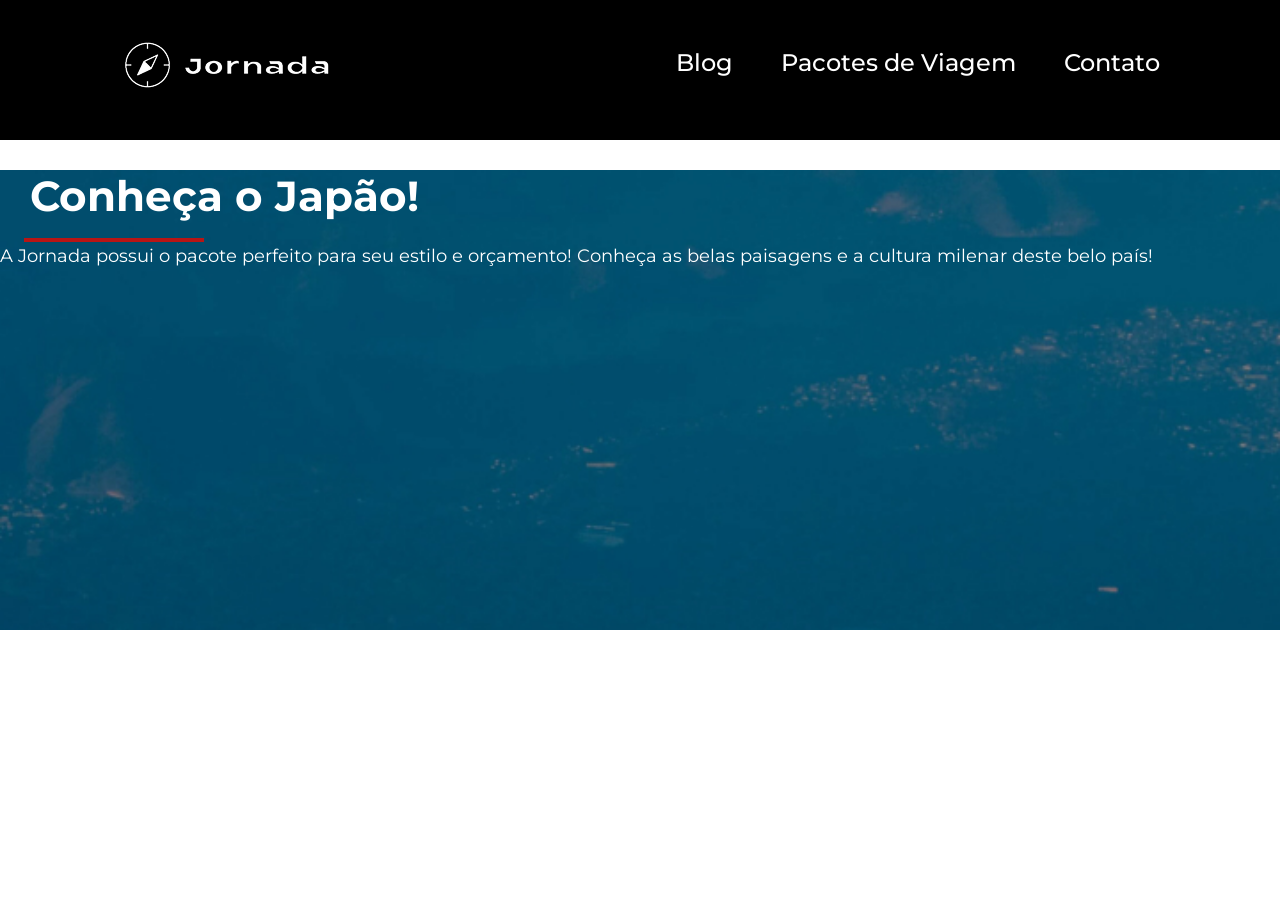
==== pacotes.html @ 4e8aceab "Adiciona header e footer" ====
<!DOCTYPE html>
<html lang="pt-br">

<head>
    <meta charset="UTF-8">
    <meta name="viewport" content="width=device-width, initial-scale=1.0">
    <link rel="icon" href="img/favico-branco.svg" type="xml/svg">
    <link rel="stylesheet" href="css/style.css">
    <title>Jornada - Pacotes de Viagem</title>
</head>

<body>
    <header>
        <a class="logo" href="index.html" title="voltar para a pagina inicial">
            <img src="img/logo-preto.png" alt="Logo da Jornada" />
        </a>
        <div class="navigation-menu">
            <label for="menu">
                <img src="img/menu.png" alt="menu" />
            </label>
            <input type="checkbox" id="menu" hidden />
            <nav>
                <ul class="list-link">
                    <li>
                        <a href="blog.html" title="Acessar Blog" target="_blank">Blog</a>
                    </li>
                    <li>
                        <a href="pacotes.html" title="Acessar Pacotes de Viagem" target="_blank">Pacotes de Viagem</a>
                    </li>
                    <li>
                        <a href="contato.html" title="Acessar Contato" target="_blank">Contato</a>
                    </li>
                </ul>
            </nav>
        </div>
    </header>
    <section class="hero">
        <div class="package-hero-img">
            <div class="section-title">
                <h1 class="package-title-hero">Conheça o Japão!</h1>
            </div>
            <hr class="section-line">
            <p class="package-text-hero">
                A Jornada possui o pacote perfeito para seu estilo e orçamento! Conheça as belas paisagens e a cultura
                milenar deste belo país!
            </p>
        </div>

    </section>
</body>

</html>
---- css/style.css ----
@import url(global.css);
@import url(header.css);
@import url(hero.css);
@import url(offers.css);
@import url(categories.css);
@import url(destination.css);
@import url(payment.css);
@import url(feedbacks.css);
@import url(footer-hero.css);
@import url(footer.css);
@import url(pacotes-viagem-header.css);
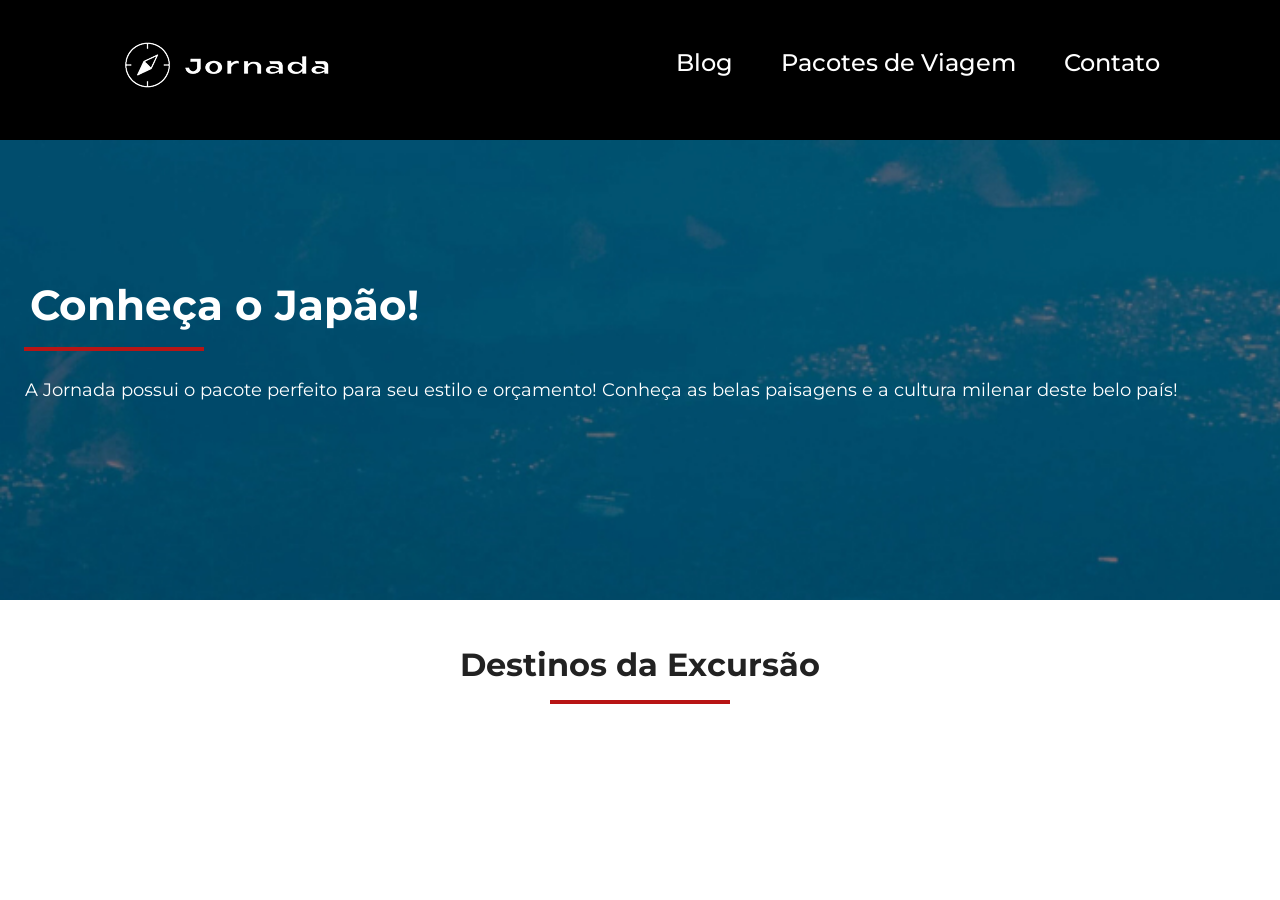
==== commit d72fe1ba: "Finaliza o header e hero do menu pacotes de viagem" ====
--- a/pacotes.html
+++ b/pacotes.html
@@ -45,7 +45,14 @@
                 milenar deste belo país!
             </p>
         </div>
+    </section>
 
+    <section>
+        <div class="section-title">
+            <h2>Destinos da Excursão</h2>
+            <hr>
+        </div>
+        <div></div>
     </section>
 </body>
 
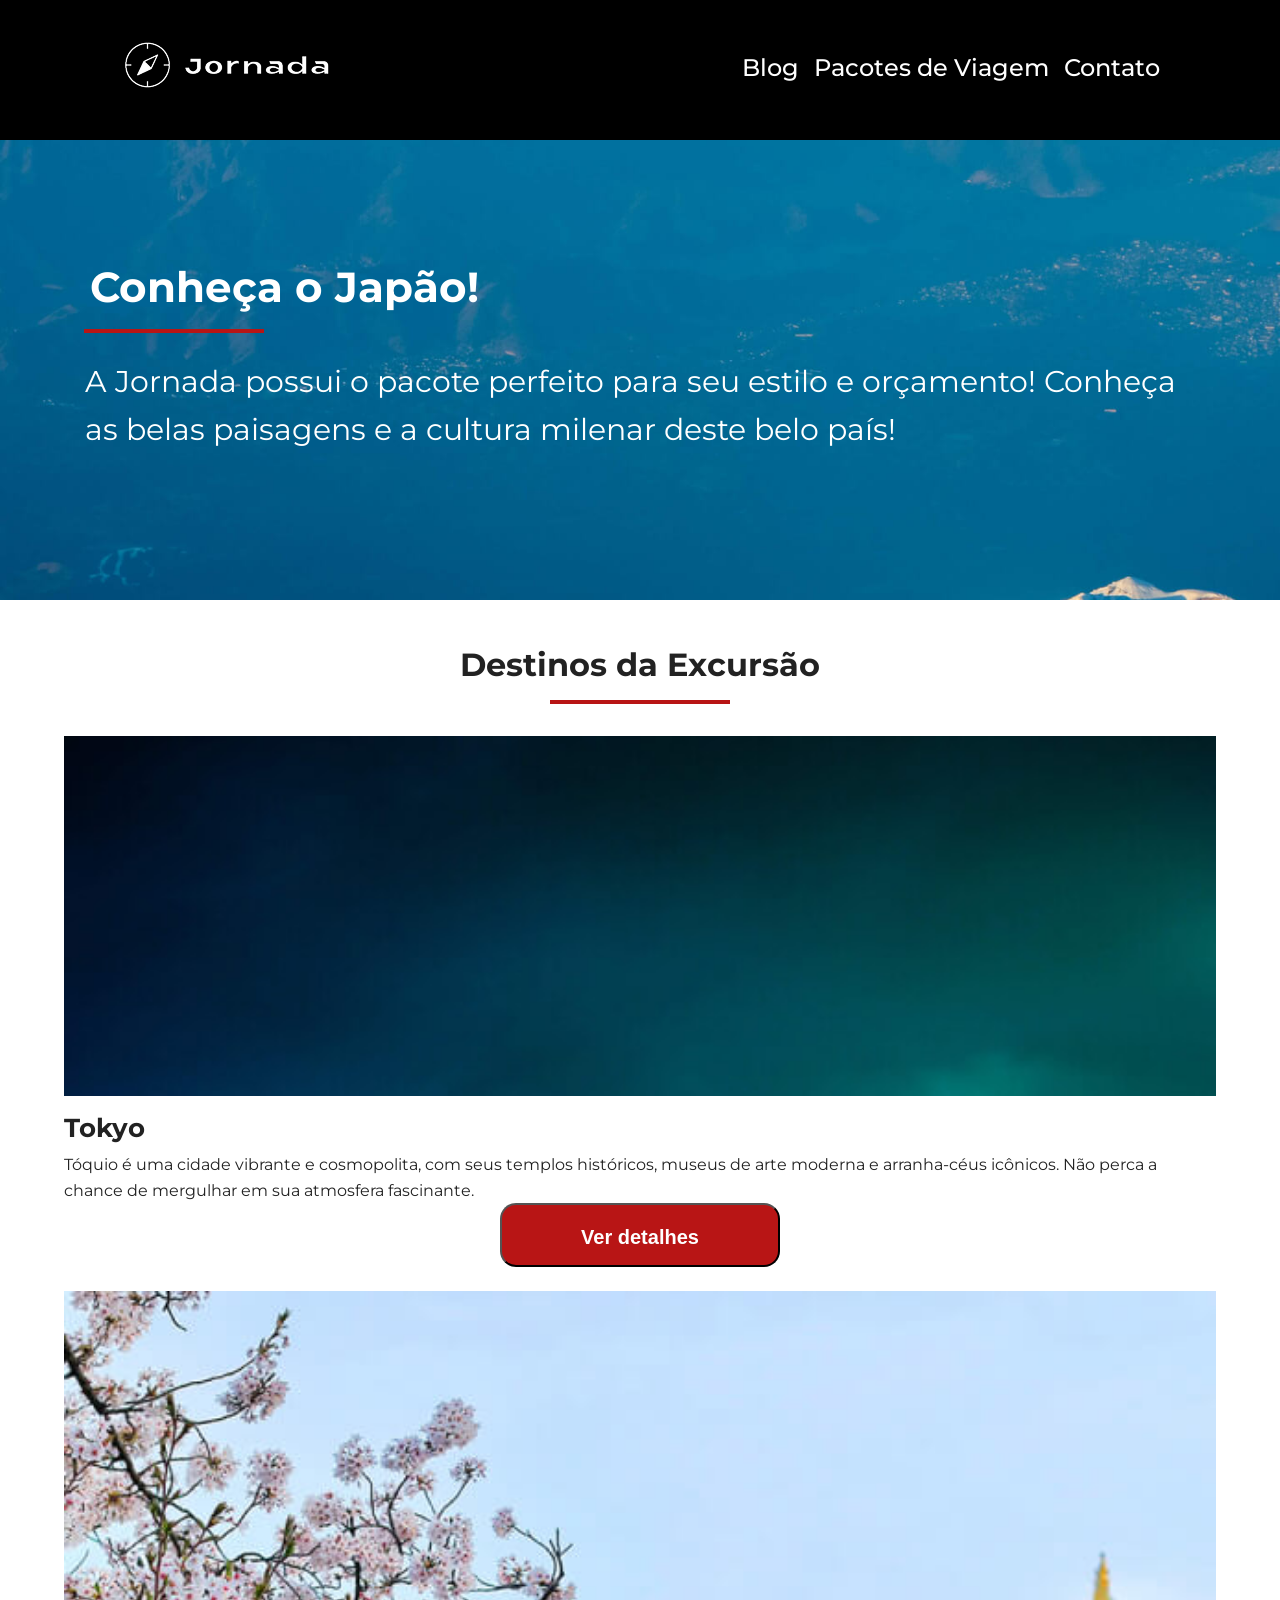
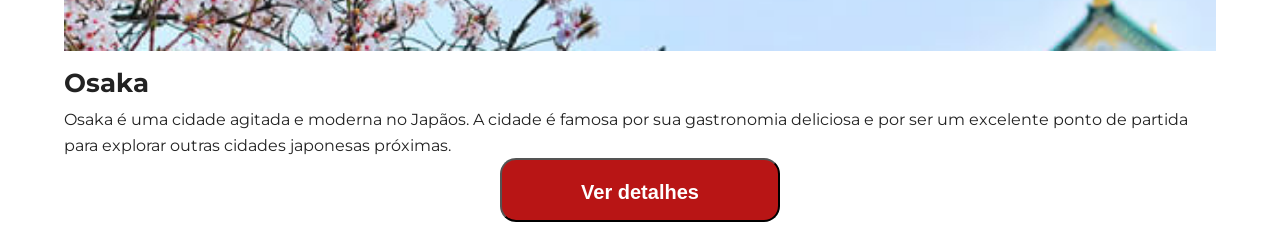
==== commit 413838bf: "Adiciona campo de destinos do menu pacotes de viagem" ====
--- a/pacotes.html
+++ b/pacotes.html
@@ -51,8 +51,20 @@
         <div class="section-title">
             <h2>Destinos da Excursão</h2>
             <hr>
+            <div class="tokyo-destination"></div>
         </div>
-        <div></div>
+        <div>
+            <h2 class="title-destination">Tokyo</h2>
+            <p class="text-destination">Tóquio é uma cidade vibrante e cosmopolita, com seus templos históricos, museus de arte moderna e
+                arranha-céus icônicos. Não perca a chance de mergulhar em sua atmosfera fascinante.</p>
+            <button class="button-destination">Ver detalhes</button>
+        </div>
+        <div>
+            <div class="osaka-destination"></div>
+            <h2 class="title-destination">Osaka</h2>
+            <p class="text-destination">Osaka é uma cidade agitada e moderna no Japãos. A cidade é famosa por sua gastronomia deliciosa e por ser um excelente ponto de partida para explorar outras cidades japonesas próximas.</p>
+            <button class="button-destination">Ver detalhes</button>
+        </div>
     </section>
 </body>
 
--- a/css/style.css
+++ b/css/style.css
@@ -8,4 +8,5 @@
 @import url(feedbacks.css);
 @import url(footer-hero.css);
 @import url(footer.css);
-@import url(pacotes-viagem-header.css);+@import url(pacotes-viagem-header.css);
+@import url(pacotes-de-viagem-destinations.css);
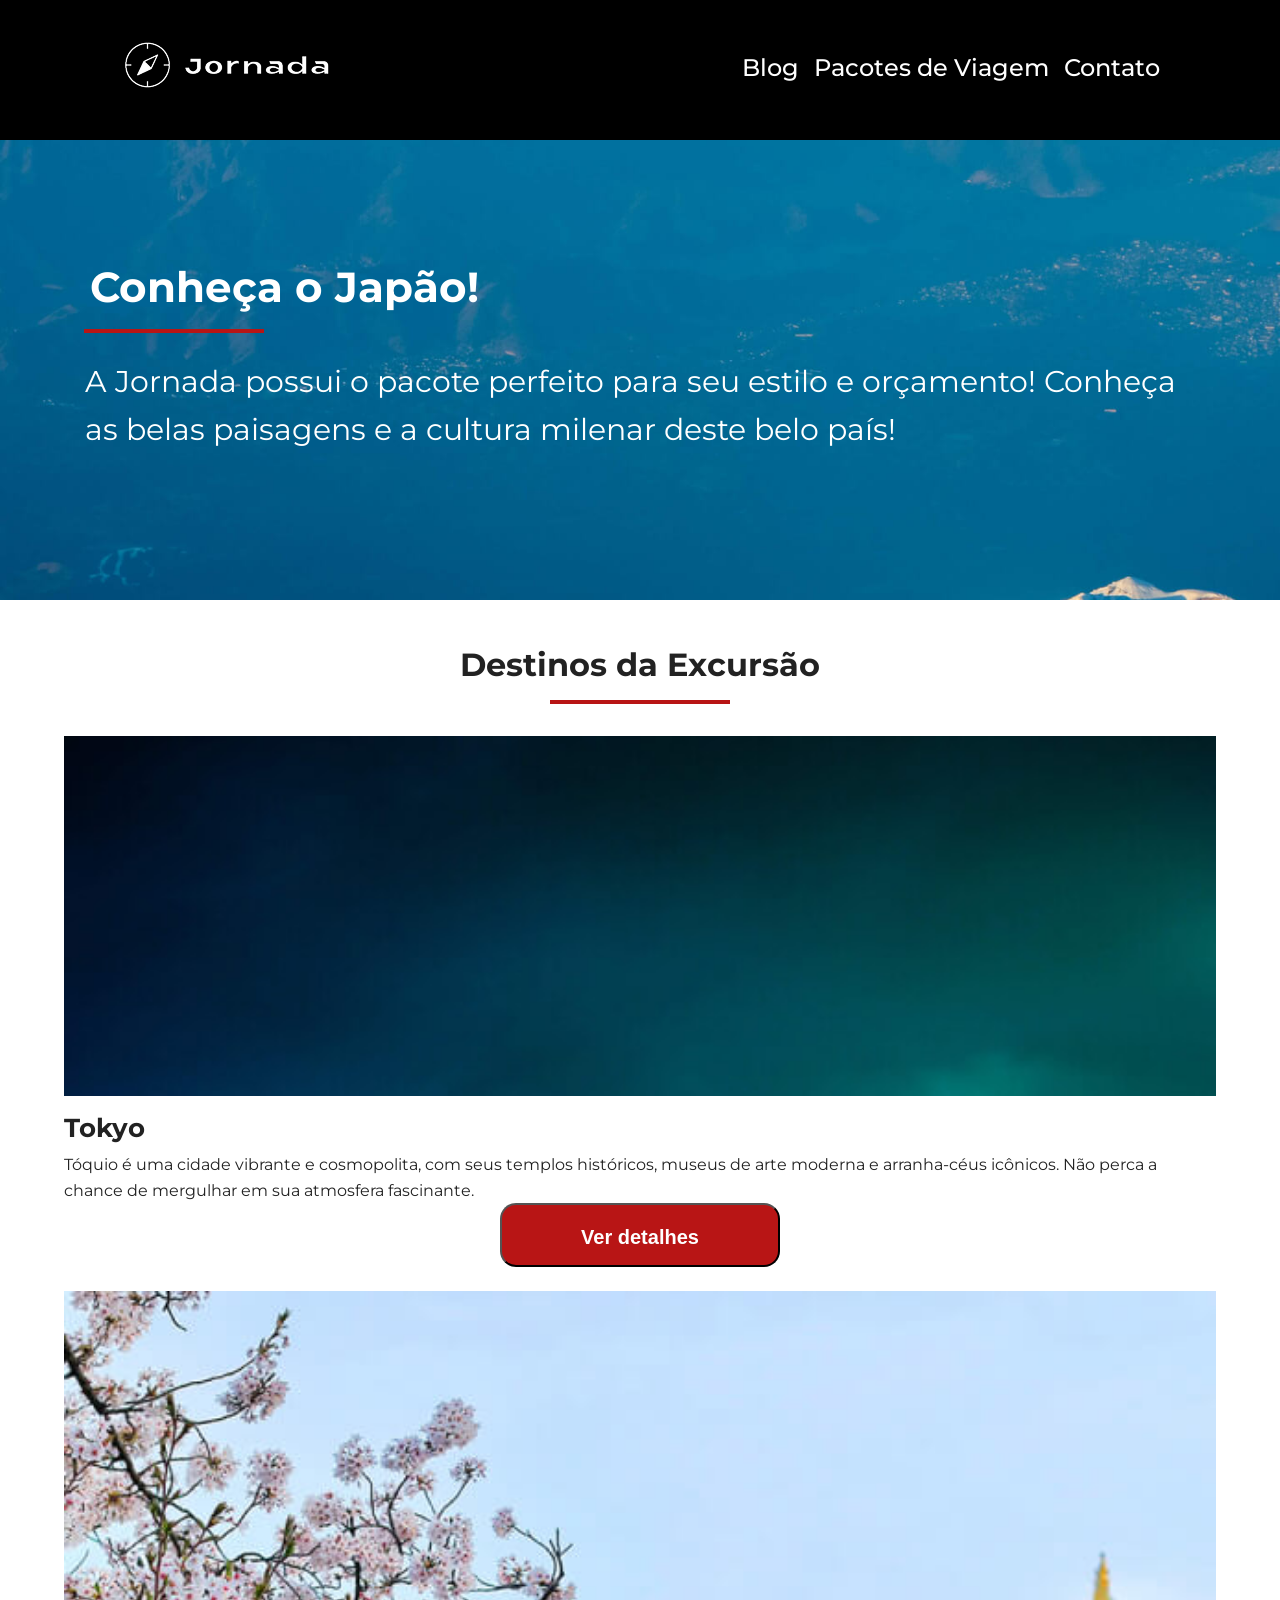
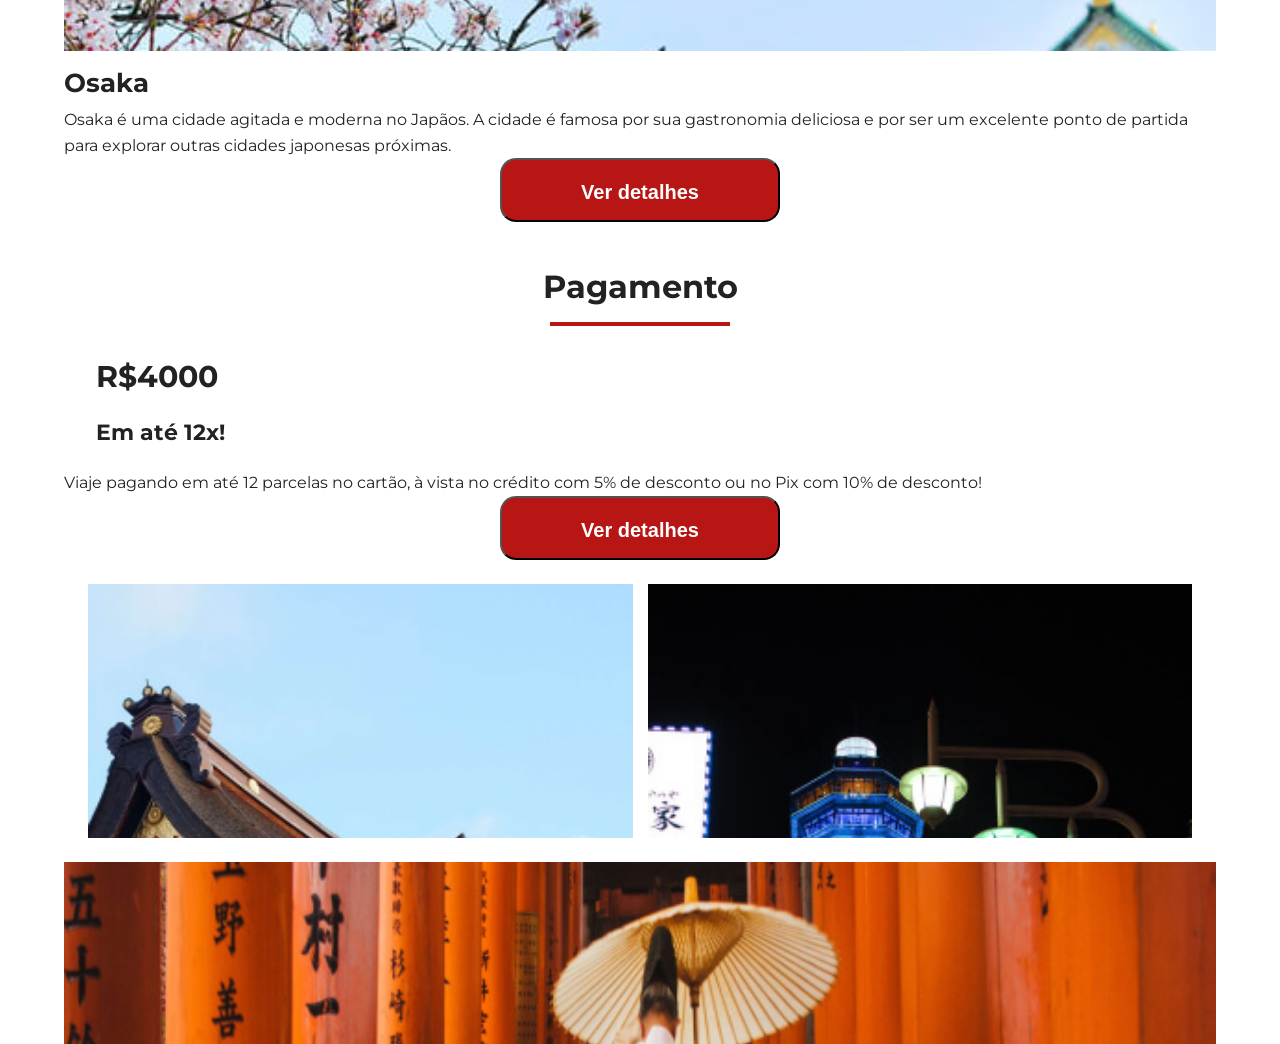
==== commit d5bdb90c: "Adiciona campo de pagamento do menu de pacotes de viagem" ====
--- a/pacotes.html
+++ b/pacotes.html
@@ -55,16 +55,43 @@
         </div>
         <div>
             <h2 class="title-destination">Tokyo</h2>
-            <p class="text-destination">Tóquio é uma cidade vibrante e cosmopolita, com seus templos históricos, museus de arte moderna e
+            <p class="text-destination">Tóquio é uma cidade vibrante e cosmopolita, com seus templos históricos, museus
+                de arte moderna e
                 arranha-céus icônicos. Não perca a chance de mergulhar em sua atmosfera fascinante.</p>
             <button class="button-destination">Ver detalhes</button>
         </div>
         <div>
             <div class="osaka-destination"></div>
             <h2 class="title-destination">Osaka</h2>
-            <p class="text-destination">Osaka é uma cidade agitada e moderna no Japãos. A cidade é famosa por sua gastronomia deliciosa e por ser um excelente ponto de partida para explorar outras cidades japonesas próximas.</p>
+            <p class="text-destination">Osaka é uma cidade agitada e moderna no Japãos. A cidade é famosa por sua
+                gastronomia deliciosa e por ser um excelente ponto de partida para explorar outras cidades japonesas
+                próximas.</p>
             <button class="button-destination">Ver detalhes</button>
         </div>
+    </section>
+
+    <section>
+        <div class="section-title">
+            <h2>Pagamento</h2>
+            <hr>
+            <p class="price">R$4000</p>
+        </div>
+        <div>
+            <h5 class="price-details">Em até 12x!</h5>
+            <p class="text-destination">Viaje pagando em até 12 parcelas no cartão, à vista no crédito com 5% de
+                desconto ou no Pix com 10% de desconto! </p>
+            <button class="button-destination">Ver detalhes</button>
+        </div>
+    </section>
+
+    <section>
+        <article class="img-payment">
+            <div class="img-payment1"></div>
+            <div class="img-payment2"></div>
+        </article>
+        <article class="img-trip">
+            <div class="img-payment3"></div>
+        </article>
     </section>
 </body>
 
--- a/css/style.css
+++ b/css/style.css
@@ -9,4 +9,5 @@
 @import url(footer-hero.css);
 @import url(footer.css);
 @import url(pacotes-viagem-header.css);
-@import url(pacotes-de-viagem-destinations.css);+@import url(pacotes-de-viagem-destinations.css);
+@import url(pacotes-de-viagem-payments.css);
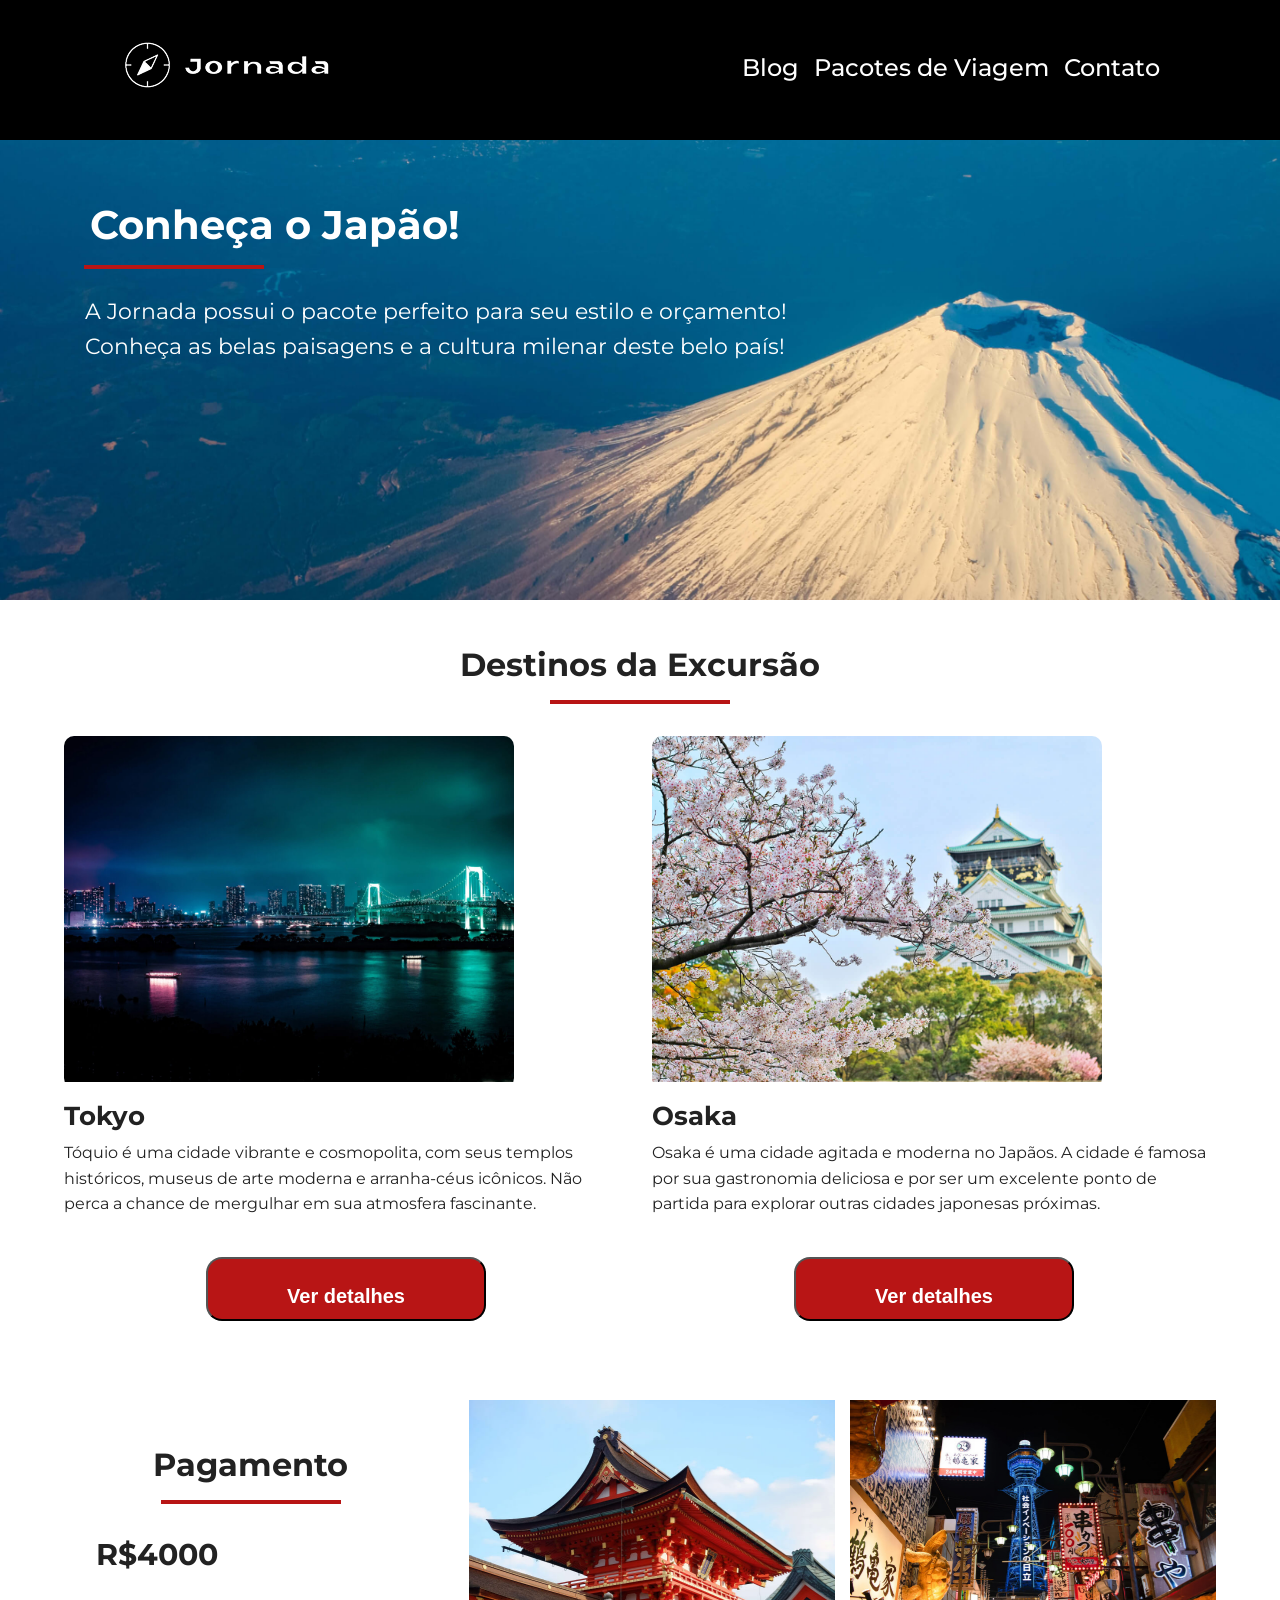
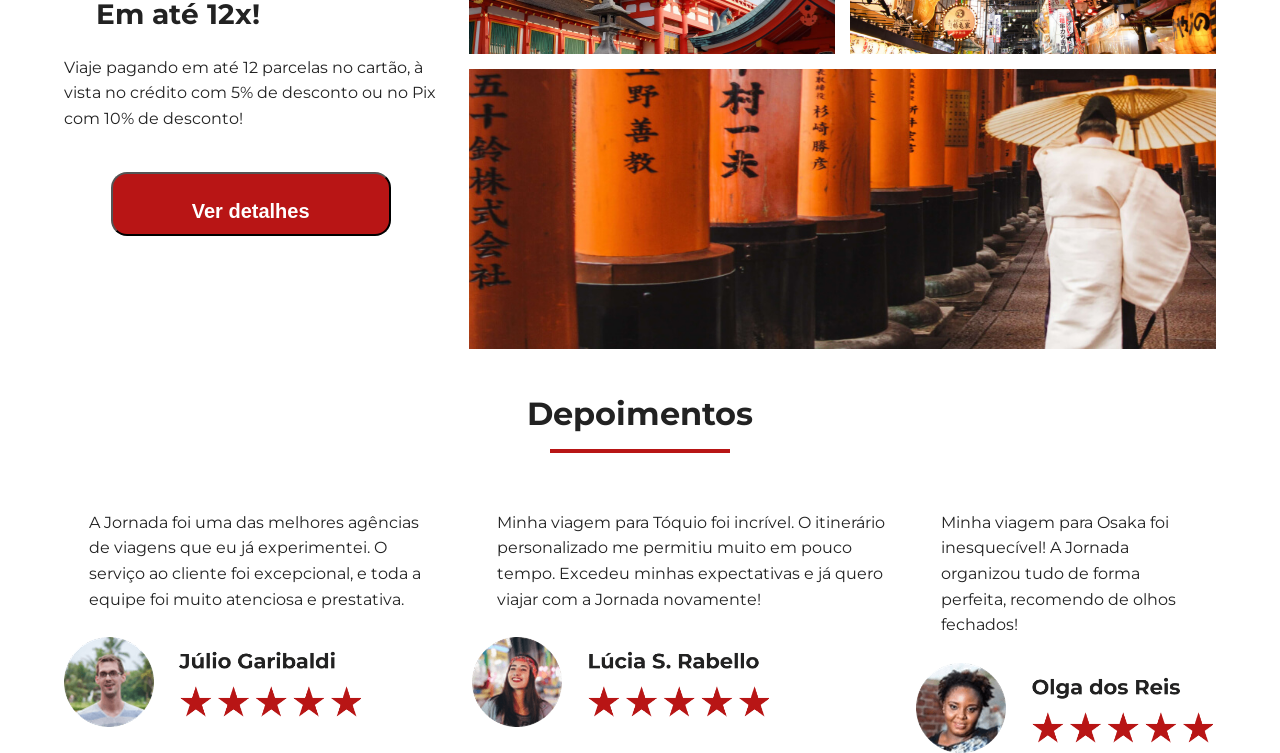
==== commit bf54235d: "Adiciona campo de Depoimentos" ====
--- a/pacotes.html
+++ b/pacotes.html
@@ -39,11 +39,14 @@
             <div class="section-title">
                 <h1 class="package-title-hero">Conheça o Japão!</h1>
             </div>
-            <hr class="section-line">
-            <p class="package-text-hero">
-                A Jornada possui o pacote perfeito para seu estilo e orçamento! Conheça as belas paisagens e a cultura
-                milenar deste belo país!
-            </p>
+            <div class="hero-container">
+                <hr class="section-line">
+                <p class="package-text-hero">
+                    A Jornada possui o pacote perfeito para seu estilo e orçamento! Conheça as belas paisagens e a
+                    cultura
+                    milenar deste belo país!
+                </p>
+            </div>
         </div>
     </section>
 
@@ -51,47 +54,85 @@
         <div class="section-title">
             <h2>Destinos da Excursão</h2>
             <hr>
-            <div class="tokyo-destination"></div>
         </div>
-        <div>
-            <h2 class="title-destination">Tokyo</h2>
-            <p class="text-destination">Tóquio é uma cidade vibrante e cosmopolita, com seus templos históricos, museus
-                de arte moderna e
-                arranha-céus icônicos. Não perca a chance de mergulhar em sua atmosfera fascinante.</p>
-            <button class="button-destination">Ver detalhes</button>
+        <div class="container-destination">
+            <div class="destination-item">
+                <div class="destination-img-tokyo"></div>
+                <h2 class="title-destination">Tokyo</h2>
+                <p class="text-destination">Tóquio é uma cidade vibrante e cosmopolita, com seus templos históricos,
+                    museus de arte moderna e arranha-céus icônicos. Não perca a chance de mergulhar em sua atmosfera
+                    fascinante.</p>
+                <button class="button-destination">Ver detalhes</button>
+            </div>
+            <div class="destination-item">
+                <div class="destination-img-osaka"></div>
+                <h2 class="title-destination">Osaka</h2>
+                <p class="text-destination">Osaka é uma cidade agitada e moderna no Japãos. A cidade é famosa por sua
+                    gastronomia deliciosa e por ser um excelente ponto de partida para explorar outras cidades japonesas
+                    próximas.</p>
+                <button class="button-destination">Ver detalhes</button>
+            </div>
         </div>
-        <div>
-            <div class="osaka-destination"></div>
-            <h2 class="title-destination">Osaka</h2>
-            <p class="text-destination">Osaka é uma cidade agitada e moderna no Japãos. A cidade é famosa por sua
-                gastronomia deliciosa e por ser um excelente ponto de partida para explorar outras cidades japonesas
-                próximas.</p>
-            <button class="button-destination">Ver detalhes</button>
+    </section>
+
+    <section>
+        <!-- Wrapper que cria as duas colunas no tablet -->
+        <div class="payment-layout">
+
+            <!-- Coluna esquerda: texto -->
+            <div class="payment-info">
+                <div class="section-title">
+                    <h2>Pagamento</h2>
+                    <hr>
+                    <p class="price">R$4000</p>
+                </div>
+                <div>
+                    <h5 class="price-details">Em até 12x!</h5>
+                    <p class="text-destination">Viaje pagando em até 12 parcelas no cartão, à vista no crédito com 5% de
+                        desconto ou no Pix com 10% de desconto!</p>
+                    <button class="button-destination">Ver detalhes</button>
+                </div>
+            </div>
+
+            <div class="payment-images">
+                <article class="img-payment">
+                    <div class="img-payment1"></div>
+                    <div class="img-payment2"></div>
+                </article>
+                <article class="img-trip">
+                    <div class="img-payment3"></div>
+                </article>
+            </div>
+
         </div>
     </section>
 
     <section>
         <div class="section-title">
-            <h2>Pagamento</h2>
+            <h2>Depoimentos</h2>
             <hr>
-            <p class="price">R$4000</p>
         </div>
-        <div>
-            <h5 class="price-details">Em até 12x!</h5>
-            <p class="text-destination">Viaje pagando em até 12 parcelas no cartão, à vista no crédito com 5% de
-                desconto ou no Pix com 10% de desconto! </p>
-            <button class="button-destination">Ver detalhes</button>
+        <div class="container-feedback">
+            <div class="container-image">
+                <p class="package-text-feedback">A Jornada foi uma das melhores agências de viagens que eu já
+                    experimentei.
+                    O serviço ao cliente foi excepcional, e toda a equipe foi muito atenciosa e prestativa.</p>
+                <div class="img-julio"></div>
+            </div>
+            <div class="container-image">
+                <p class="package-text-feedback">Minha viagem para Tóquio foi incrível. O itinerário personalizado me
+                    permitiu muito em pouco tempo. Excedeu minhas expectativas e já quero viajar com a Jornada
+                    novamente!
+                </p>
+                <div class="img-lucia"></div>
+            </div>
+            <div class="container-image">
+                <p class="package-text-feedback">Minha viagem para Osaka foi inesquecível! A Jornada organizou tudo de
+                    forma
+                    perfeita, recomendo de olhos fechados!</p>
+                <div class="img-olga"></div>
+            </div>
         </div>
-    </section>
-
-    <section>
-        <article class="img-payment">
-            <div class="img-payment1"></div>
-            <div class="img-payment2"></div>
-        </article>
-        <article class="img-trip">
-            <div class="img-payment3"></div>
-        </article>
     </section>
 </body>
 
--- a/css/style.css
+++ b/css/style.css
@@ -10,4 +10,5 @@
 @import url(footer.css);
 @import url(pacotes-viagem-header.css);
 @import url(pacotes-de-viagem-destinations.css);
-@import url(pacotes-de-viagem-payments.css);+@import url(pacotes-de-viagem-payments.css);
+@import url(package-feedback.css);
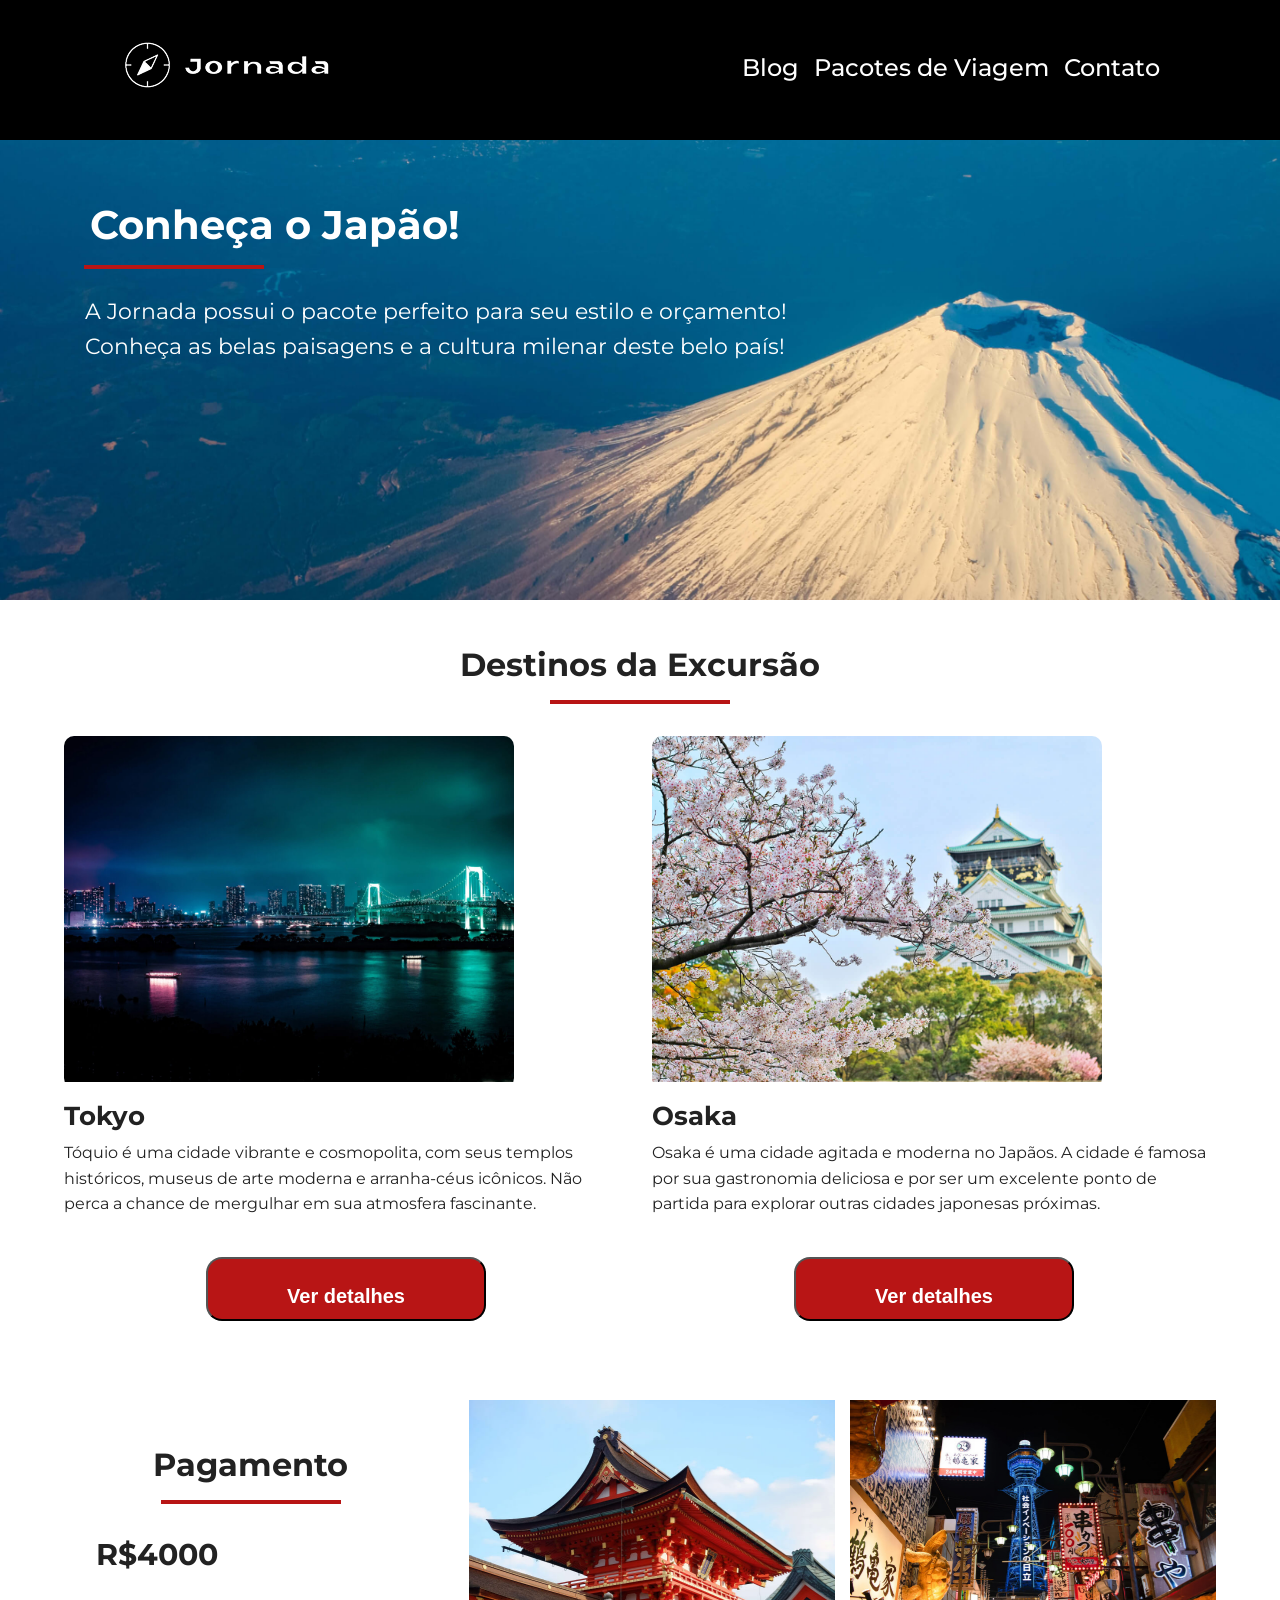
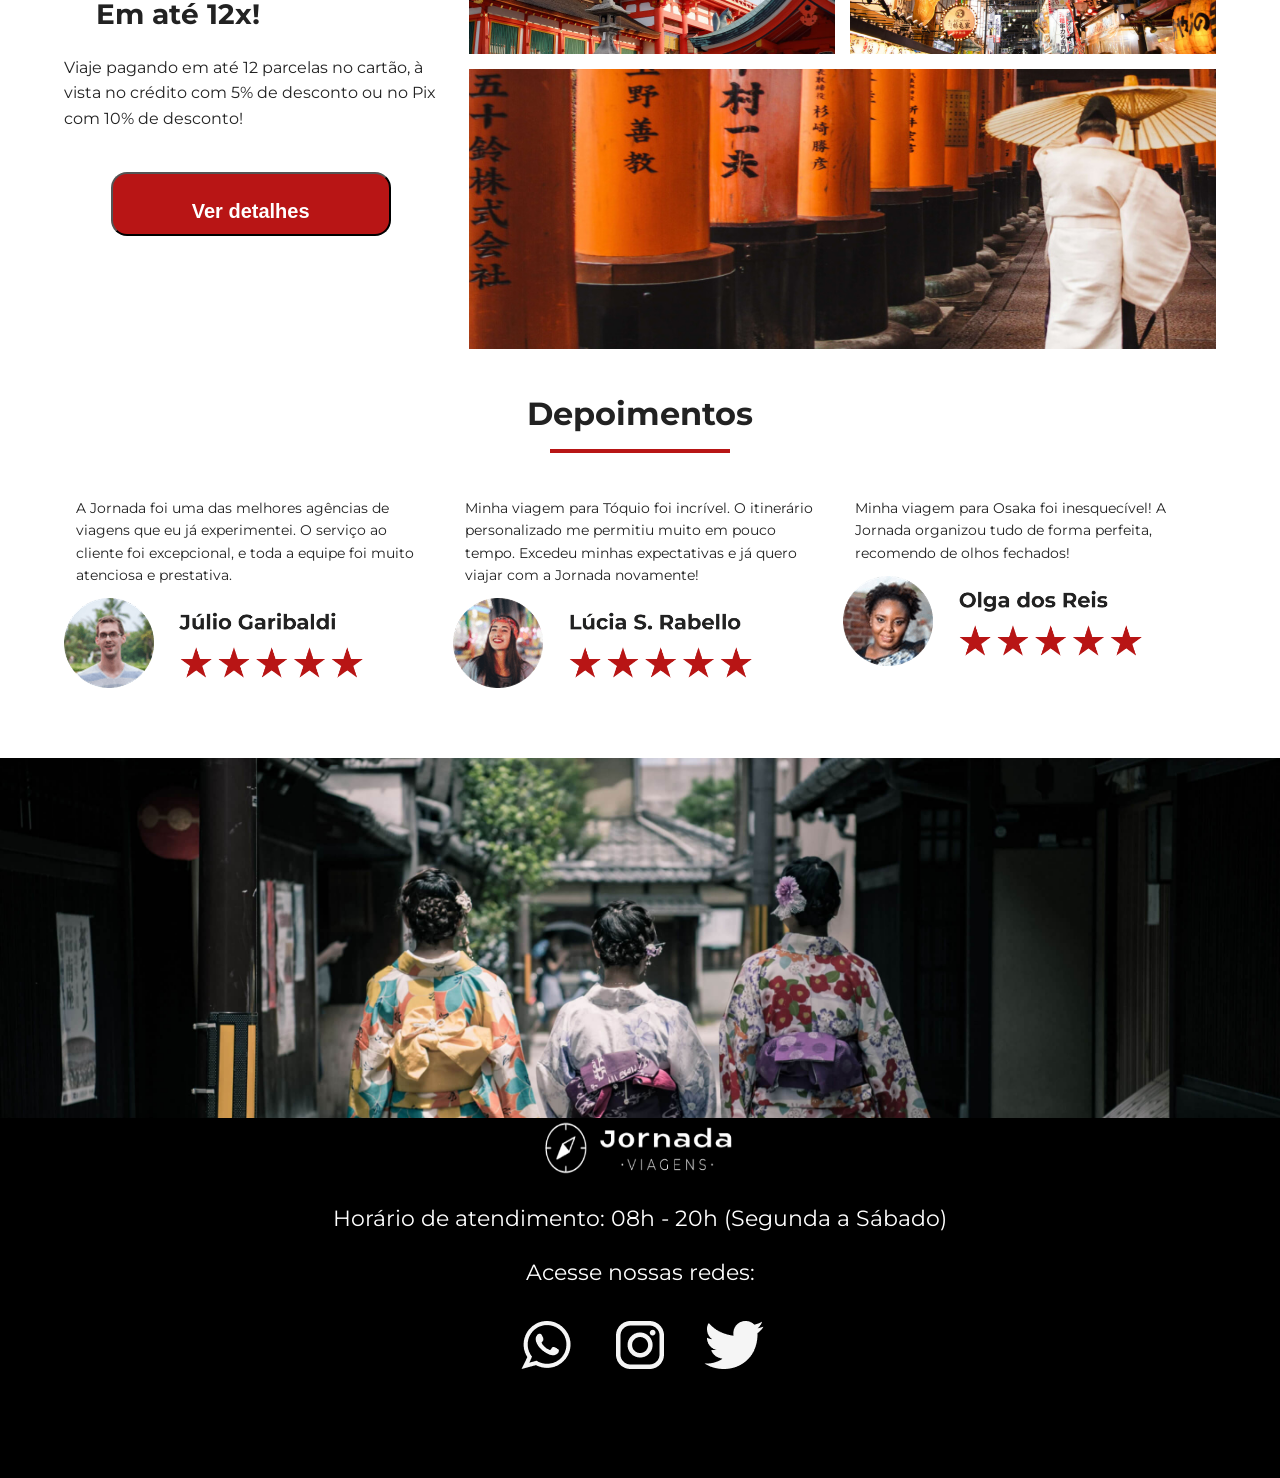
==== commit 2495c01d: "Finaliza menu de Pacotes de Viagem" ====
--- a/pacotes.html
+++ b/pacotes.html
@@ -134,6 +134,25 @@
             </div>
         </div>
     </section>
+
+    <section class="hero">
+        <div class="package-footer-hero"></div>
+    </section>
 </body>
+<footer class="footer-jornada">
+    <img src="img/logo-footer.png" alt="Logo da Jornada" class="img-footer">
+    <div class="text-footer">
+        <br>
+        <p>Horário de atendimento: 08h - 20h (Segunda a Sábado)</p>
+        <br>
+        <p>Acesse nossas redes:</p>
+        <br>
+    </div>
+    <div class="social-media">
+        <img src="img/logo-whatsapp.png" alt="Logo do Whatsapp">
+        <img src="img/logo-instagram.png" alt="Logo do Instagram">
+        <img src="img/logo-twitter.png" alt="Logo do Twitter">
+    </div>
+</footer>
 
 </html>
--- a/css/style.css
+++ b/css/style.css
@@ -11,4 +11,5 @@
 @import url(pacotes-viagem-header.css);
 @import url(pacotes-de-viagem-destinations.css);
 @import url(pacotes-de-viagem-payments.css);
-@import url(package-feedback.css);+@import url(package-feedback.css);
+@import url(package-footer-hero.css);
